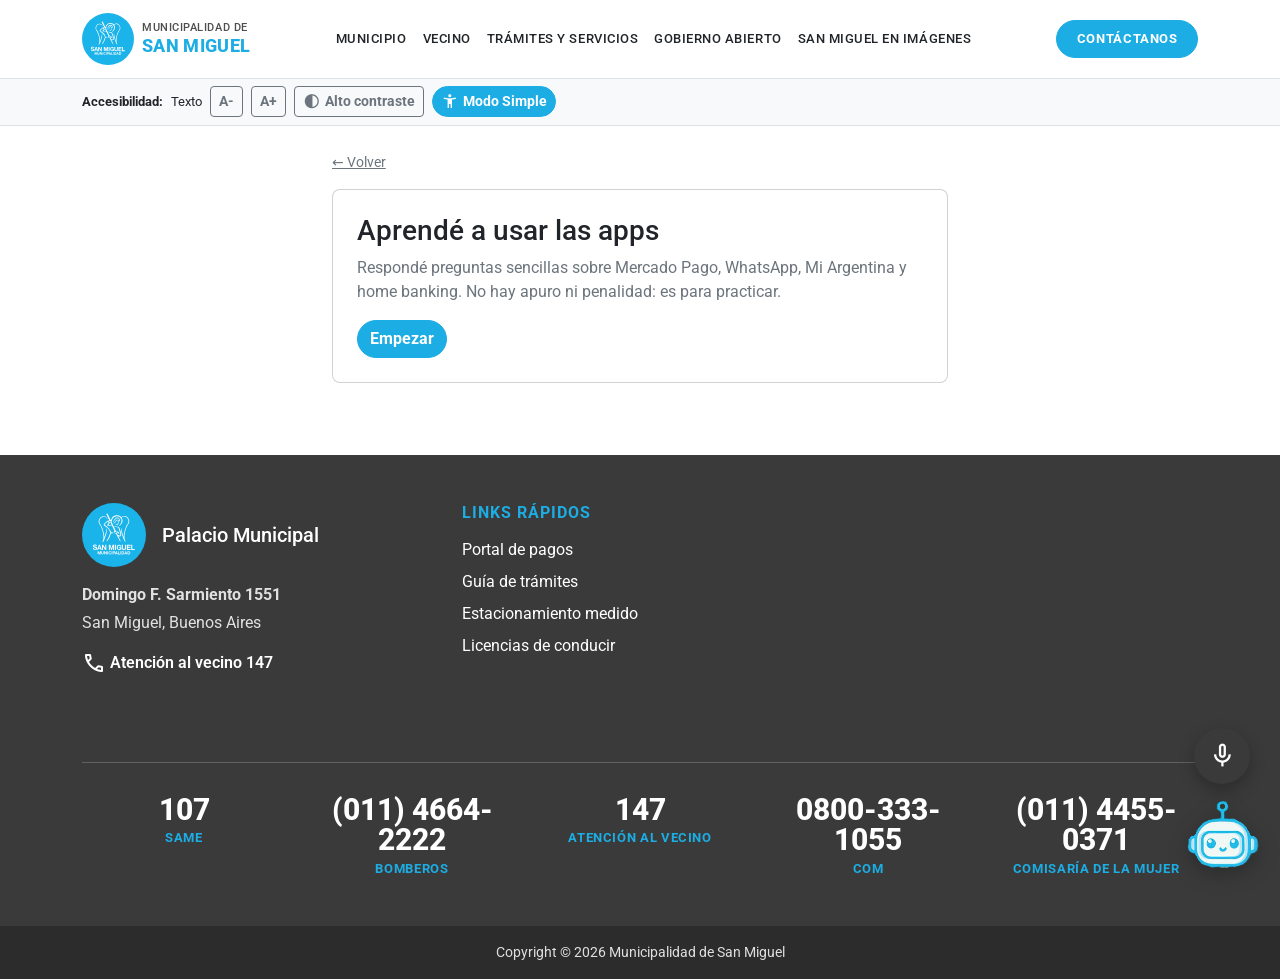
==== juego.html @ 75115deb "Add files via upload" ====
<!DOCTYPE html>
<html lang="es" data-bs-theme="light">
<head>
<meta charset="UTF-8">
<meta name="viewport" content="width=device-width, initial-scale=1, viewport-fit=cover">
<link href="https://cdn.jsdelivr.net/npm/bootstrap@5.3.3/dist/css/bootstrap.min.css" rel="stylesheet">
<link href="https://fonts.googleapis.com/css2?family=Roboto:wght@300;400;500;700;900&family=Material+Symbols+Outlined:opsz,wght,FILL,GRAD@24,200..400,0,0&display=swap" rel="stylesheet">
<link href="css/styles.css" rel="stylesheet">
<title>Aprendé a usar las apps · Municipalidad de San Miguel</title>
</head>
<body data-page="juego">

<div id="app-header"></div>
<div id="app-a11y"></div>

<main class="container py-4" style="max-width:640px">

  <!-- Intro -->
  <section id="juego-intro">
    <a href="index.html" class="d-inline-block mb-3 small text-secondary">← Volver</a>
    <div class="card p-4">
      <h1 class="h3">Aprendé a usar las apps</h1>
      <p class="text-secondary">Respondé preguntas sencillas sobre Mercado Pago, WhatsApp, Mi Argentina y home banking. No hay apuro ni penalidad: es para practicar.</p>
      <div><button class="btn btn-primary" data-action="juego-iniciar">Empezar</button></div>
    </div>
  </section>

  <!-- Pregunta -->
  <section id="juego-pregunta" class="d-none">
    <div class="progress mb-3" id="progress" role="progressbar" aria-label="Progreso del juego" aria-valuemin="0" aria-valuemax="100" style="height:8px">
      <div class="progress-bar" id="progress-bar" style="width:0%"></div>
    </div>
    <div class="card p-4">
      <h2 class="h4 mb-3" id="pregunta-texto"></h2>
      <div id="opciones"></div>
      <p id="feedback" class="feedback" role="status"></p>
      <div><button class="btn btn-primary d-none" id="btn-siguiente" data-action="juego-siguiente">Siguiente</button></div>
    </div>
  </section>

  <!-- Resultado -->
  <section id="juego-resultado" class="d-none text-center">
    <div class="card p-4">
      <h2 class="h3">¡Terminaste!</h2>
      <p class="score-num mb-1" id="score-final"></p>
      <p id="score-msg"></p>
      <div class="d-flex flex-wrap gap-2 justify-content-center">
        <button class="btn btn-outline-primary btn-sm" data-action="juego-iniciar">Jugar de nuevo</button>
        <button class="btn btn-primary btn-sm d-none" id="btn-repasar" data-action="juego-repasar">Repasar solo lo que fallé</button>
        <a class="btn btn-primary btn-sm" href="index.html">Volver</a>
      </div>
    </div>
  </section>
</main>

<div id="app-footer"></div>
<div id="app-floating"></div>

<script src="https://cdn.jsdelivr.net/npm/bootstrap@5.3.3/dist/js/bootstrap.bundle.min.js"></script>
<script src="js/utils.js"></script>
<script src="js/data.js"></script>
<script src="js/components.js"></script>
<script src="js/accesibilidad.js"></script>
<script src="js/asistente.js"></script>
<script src="js/juego.js"></script>
</body>
</html>
---- css/styles.css ----
/* ==========================================================================
   Municipalidad de San Miguel — Estilos propios (sobre Bootstrap 5.3)
   Índice:
   1. Variables / tema            6. Programas y servicios
   2. Base y accesibilidad        7. Guía de trámites, Eventos (carrusel), Noticias
   3. Componentes Bootstrap       8. Footer
   4. Navbar y barra a11y         9. Modo Simple
   5. Home: buscador, hero, accesos   10. Flotantes, asistente, tabbar     11. Juego
   ========================================================================== */

/* 1. VARIABLES / TEMA ------------------------------------------------------ */
:root {
  --sm-gray: #4E4E4E;
  --sm-gray-dark: #3A3A3A;
  --sm-blue: #1CADE4;
  --sm-blue-dark: #0E8FC0;
  --sm-blue-bar: #1B9FD8;
  --sm-card-bg: #F4F3F3;      /* fondo de los contenedores de programas */
  --sm-fs: 1;                 /* factor de tamaño de letra (js/accesibilidad.js) */

  --bs-primary: var(--sm-blue);
  --bs-primary-rgb: 28, 173, 228;
  --bs-link-color: var(--sm-blue-dark);
  --bs-border-radius: .5rem;
}
[data-bs-theme="dark"] {
  --bs-body-bg: #14171A;
  --bs-tertiary-bg: #1D2126;
  --sm-card-bg: #1D2126;
}
[data-contrast="high"] {
  --sm-blue: #003C82; --sm-blue-dark: #002450; --sm-blue-bar: #003C82;
  --sm-gray: #000; --sm-gray-dark: #000; --sm-card-bg: #fff;
  --bs-body-color: #000; --bs-secondary-color: #000; --bs-border-color: #000; --bs-tertiary-bg: #fff;
}
[data-contrast="high"] .card,
[data-contrast="high"] .sm-portal,
[data-contrast="high"] .sm-prog,
[data-contrast="high"] .sm-event,
[data-contrast="high"] .sm-simple-card,
[data-contrast="high"] .a11y-bar .btn { border: 2px solid #000 !important; }
[data-contrast="high"] .sm-hero-slide { background: #003C82 !important; }
[data-contrast="high"] .sm-safety { background: #fff; border: 2px solid #000; }

/* 2. BASE Y ACCESIBILIDAD -------------------------------------------------- */
html { font-size: calc(16px * var(--sm-fs)); scroll-behavior: smooth; }
body { font-family: 'Roboto', system-ui, sans-serif; }
h1, h2, h3 { font-weight: 700; }
:focus-visible { outline: 3px solid #FFB300 !important; outline-offset: 2px; }

/* Íconos Google Material Symbols (Outlined, trazo fino) */
.material-symbols-outlined {
  font-family: 'Material Symbols Outlined';
  font-weight: normal; font-style: normal; font-size: 1.5rem; line-height: 1;
  letter-spacing: normal; text-transform: none; display: inline-block; white-space: nowrap;
  direction: ltr; -webkit-font-smoothing: antialiased; user-select: none; vertical-align: middle;
}

/* 3. COMPONENTES BOOTSTRAP ------------------------------------------------- */
.btn-primary {
  --bs-btn-bg: var(--sm-blue); --bs-btn-border-color: var(--sm-blue);
  --bs-btn-hover-bg: var(--sm-blue-dark); --bs-btn-hover-border-color: var(--sm-blue-dark);
  --bs-btn-active-bg: var(--sm-blue-dark); --bs-btn-active-border-color: var(--sm-blue-dark);
  --bs-btn-color: #fff; --bs-btn-hover-color: #fff; --bs-btn-active-color: #fff;
  font-weight: 700; border-radius: 20px;
}
.btn-outline-primary {
  --bs-btn-color: var(--sm-blue-dark); --bs-btn-border-color: var(--sm-blue);
  --bs-btn-hover-bg: var(--sm-blue); --bs-btn-hover-border-color: var(--sm-blue);
  font-weight: 700; border-radius: 20px;
}
.text-sm-blue { color: var(--sm-blue) !important; }
.text-sm-blue-dark { color: var(--sm-blue-dark) !important; }

/* 4. NAVBAR (limpio, estilo zarate.gob.ar) Y BARRA A11Y -------------------- */
.sm-header { background: var(--bs-body-bg); box-shadow: 0 1px 0 var(--bs-border-color); z-index: 1040; }
.sm-brand-txt { line-height: 1.1; }
.sm-brand-txt small { display: block; font-size: .68rem; font-weight: 500; letter-spacing: .05em; color: var(--sm-gray); }
.sm-brand-txt strong { font-size: 1.1rem; font-weight: 800; letter-spacing: .02em; color: var(--sm-blue); }
.sm-header .nav-link, .sm-header .dropdown-item {
  font-size: .82rem; font-weight: 500; letter-spacing: .04em; text-transform: uppercase; color: var(--bs-body-color);
}
.sm-header .nav-link { padding: .9rem .85rem; position: relative; }
.sm-header .nav-link:hover, .sm-header .nav-link.show { color: var(--sm-blue-dark); }
@media (min-width: 992px) {
  .sm-header .nav-link::after { content: ''; position: absolute; left: .85rem; right: .85rem; bottom: .55rem; height: 2px; background: var(--sm-blue); transform: scaleX(0); transition: transform .2s; border: 0; margin: 0; }
  .sm-header .nav-link:hover::after, .sm-header .nav-link.show::after { transform: scaleX(1); }
  .sm-header .dropdown-toggle::after { display: none; }
  .sm-header .dropdown:hover > .dropdown-menu { display: block; margin-top: 0; }
}
.sm-header .dropdown-menu { border: 0; border-radius: 0 0 8px 8px; box-shadow: 0 12px 28px rgba(0,0,0,.14); padding: .5rem 0; min-width: 260px; }
.sm-header .dropdown-item { text-transform: none; letter-spacing: 0; font-size: .9rem; padding: .45rem 1.2rem; white-space: normal; }
.sm-header .dropdown-item:hover { background: rgba(28,173,228,.1); color: var(--sm-blue-dark); }
.sm-header .dropdown-header { text-transform: uppercase; font-size: .72rem; font-weight: 700; letter-spacing: .06em; color: var(--sm-blue-dark); }
@media (min-width: 992px) { .sm-dd-2col { columns: 2; min-width: 520px; } .sm-dd-2col li { break-inside: avoid; } }
.sm-contact { font-size: .82rem; letter-spacing: .05em; padding: .5rem 1.2rem; }
.sm-icon-btn { border: 0; color: var(--bs-body-color); padding: .4rem; }

.a11y-bar { background: var(--bs-tertiary-bg); border-bottom: 1px solid var(--bs-border-color); font-size: .82rem; }
.a11y-bar .btn { font-weight: 700; }
.a11y-bar .btn .material-symbols-outlined { font-size: 1.1rem; }
.a11y-bar .btn.active { background: var(--sm-blue); color: #fff; border-color: var(--sm-blue); }

.sm-announce { background: var(--sm-blue-bar); color: #fff; font-weight: 700; font-size: .9rem; }

/* 5. HOME: BUSCADOR, HERO, ACCESOS ---------------------------------------- */
.sm-search { max-width: 700px; }
.sm-searchbar { border: 1px solid var(--bs-border-color); border-radius: 24px; background: var(--bs-body-bg); padding: .4rem .5rem .4rem 1.1rem; }
.sm-searchbar input { border: 0; outline: 0; background: transparent; color: var(--bs-body-color); }
.sm-searchbar .btn { width: 38px; height: 38px; border-radius: 50%; padding: 0; background: var(--bs-tertiary-bg); }

.sm-hero-slide { min-height: 300px; display: flex; align-items: flex-end; background: linear-gradient(120deg, #0E8FC0, #1CADE4 60%, #5FD0EE); }
.sm-hero-cap { color: #fff; padding: 1.6rem 3rem 4rem; max-width: 680px; }
.sm-hero-cap h2 { color: #fff; font-size: 2.2rem; font-weight: 800; }

/* Accesos principales: tarjetas blancas que "flotan" sobre el hero */
.sm-portals-wrap { margin-top: -3rem; position: relative; z-index: 3; }
.sm-portal {
  display: flex; flex-direction: column; align-items: center; justify-content: center; gap: 1.1rem;
  width: 100%; aspect-ratio: 1 / 1; padding: 1.2rem; text-align: center;
  background: var(--bs-body-bg); color: var(--sm-gray); border: 2px solid transparent; border-radius: 6px;
  box-shadow: 0 10px 26px rgba(0,0,0,.14); transition: transform .2s, border-color .2s;
}
.sm-portal:hover { transform: translateY(-4px); border-color: var(--sm-blue); }
.sm-portal .material-symbols-outlined { font-size: 4.6rem; color: var(--sm-blue); font-variation-settings: 'wght' 300; }
.sm-portal strong { font-size: 1.15rem; font-weight: 700; text-transform: uppercase; line-height: 1.2; }
[data-bs-theme="dark"] .sm-portal { color: var(--bs-body-color); }

.sm-section-title { font-size: 2.1rem; font-weight: 500; text-align: center; color: var(--sm-gray); margin-bottom: 2rem; }
.sm-section-title b { font-weight: 900; }
[data-bs-theme="dark"] .sm-section-title { color: var(--bs-body-color); }

/* 6. PROGRAMAS Y SERVICIOS (barras con bloque de color + ícono) ------------ */
.sm-prog {
  display: flex; align-items: stretch; width: 100%; padding: 0; text-align: left; overflow: hidden;
  background: var(--sm-card-bg); border: 0; border-radius: 4px; color: var(--sm-gray);
  transition: box-shadow .2s, transform .2s;
}
.sm-prog:hover { box-shadow: 0 6px 16px rgba(0,0,0,.14); transform: translateY(-2px); }
.sm-prog-ic { width: 100px; min-height: 100px; flex-shrink: 0; display: flex; align-items: center; justify-content: center; color: #fff; }
.sm-prog-ic .material-symbols-outlined { font-size: 3rem; font-variation-settings: 'wght' 300; }
.sm-prog-label { padding: .8rem 1.4rem; font-weight: 500; font-size: 1.25rem; letter-spacing: .02em; text-transform: uppercase; display: flex; align-items: center; }
[data-bs-theme="dark"] .sm-prog { color: var(--bs-body-color); }

/* 7. GUÍA DE TRÁMITES, EVENTOS (CARRUSEL), NOTICIAS ------------------------ */
.sm-guia { background: var(--sm-blue-bar); color: #fff; border-radius: 8px; }
.sm-guia h2 { color: #fff; font-weight: 800; text-transform: uppercase; }
.sm-guia .material-symbols-outlined { font-size: 5rem; font-variation-settings: 'wght' 300; }
.sm-guia .btn { background: #fff; color: var(--sm-blue-dark); border-color: #fff; letter-spacing: .05em; }
.sm-guia .btn:hover { background: var(--sm-gray-dark); color: #fff; border-color: var(--sm-gray-dark); }

/* Carrusel de eventos (scroll-snap + botones prev/next) */
.sm-events { position: relative; }
.sm-events-track { display: flex; gap: 1rem; overflow-x: auto; scroll-snap-type: x mandatory; scrollbar-width: none; padding: .25rem; }
.sm-events-track::-webkit-scrollbar { display: none; }
.sm-event { flex: 0 0 calc((100% - 3rem) / 4); scroll-snap-align: start; border: 0; border-radius: 8px; overflow: hidden; color: #fff; text-align: left; display: flex; flex-direction: column; aspect-ratio: 4 / 5; padding: 1.3rem; position: relative; box-shadow: 0 6px 16px rgba(0,0,0,.14); }
.sm-event::before { content: ''; position: absolute; inset: 0; background: linear-gradient(180deg, rgba(0,0,0,0) 30%, rgba(0,0,0,.55)); }
.sm-event > * { position: relative; }
.sm-event .sm-event-ic { font-size: 5.5rem; opacity: .9; margin: auto; font-variation-settings: 'wght' 200; }
.sm-event .sm-pill { align-self: flex-start; background: rgba(255,255,255,.22); color: #fff; }
.sm-event h3 { font-size: 1.15rem; font-weight: 700; color: #fff; margin: .6rem 0 .3rem; }
.sm-event p { font-size: .85rem; margin: 0; color: rgba(255,255,255,.9); }
@media (max-width: 991.98px) { .sm-event { flex-basis: calc((100% - 1rem) / 2); } }
@media (max-width: 575.98px) { .sm-event { flex-basis: 82%; } }
.sm-events-btn { position: absolute; top: 50%; transform: translateY(-50%); width: 44px; height: 44px; border-radius: 50%; border: 0; background: var(--bs-body-bg); color: var(--sm-gray); box-shadow: 0 4px 12px rgba(0,0,0,.25); z-index: 2; display: flex; align-items: center; justify-content: center; }
.sm-events-btn.prev { left: -14px; } .sm-events-btn.next { right: -14px; }
[data-bs-theme="dark"] .sm-events-btn { color: var(--bs-body-color); }
@media (max-width: 575.98px) { .sm-events-btn { display: none; } }

.sm-news-img { height: 160px; display: flex; align-items: center; justify-content: center; color: #fff; }
.sm-news-img .material-symbols-outlined { font-size: 3.6rem; font-variation-settings: 'wght' 300; }
.sm-pill { font-size: .7rem; font-weight: 700; color: var(--sm-blue-dark); background: rgba(28,173,228,.13); border-radius: 20px; padding: .15rem .7rem; display: inline-block; text-transform: uppercase; letter-spacing: .03em; }

/* 8. FOOTER (estructura de zarate.gob.ar) --------------------------------- */
.sm-footer { background: var(--sm-gray-dark); color: rgba(255,255,255,.85); }
.sm-foot-title { color: var(--sm-blue); font-weight: 700; letter-spacing: .06em; margin-bottom: 1rem; }
.sm-foot-links li { margin-bottom: .5rem; }
.sm-footer a { color: #fff; text-decoration: none; }
.sm-footer a:hover { color: var(--sm-blue); }
.sm-foot-link { font-weight: 600; }
.sm-map { width: 100%; height: 220px; border: 0; border-radius: 8px; }
.sm-foot-hr { border-color: rgba(255,255,255,.2); margin: 2rem 0; opacity: 1; }
.sm-emg-item { display: flex; flex-direction: column; gap: .2rem; }
.sm-emg-num { font-size: 1.9rem; font-weight: 800; line-height: 1; }
.sm-emg-lbl { color: var(--sm-blue); font-weight: 700; text-transform: uppercase; font-size: .8rem; letter-spacing: .05em; }
.sm-foot-bottom { background: rgba(0,0,0,.25); }

/* 9. MODO SIMPLE ----------------------------------------------------------- */
.solo-simple { display: none; }
body.simple .solo-simple { display: block; }
body.simple .solo-normal { display: none !important; }

.sm-mic { width: 96px; height: 96px; border-radius: 50%; border: 0; background: var(--sm-gray-dark); color: #fff; }
.sm-mic .material-symbols-outlined { font-size: 2.8rem; }
.sm-simple-card { background: var(--bs-body-bg); border: 2px solid var(--bs-border-color); border-radius: 14px; padding: 1.4rem 1rem; width: 100%; color: var(--sm-blue-dark); }
.sm-simple-card .material-symbols-outlined { font-size: 2.6rem; display: block; margin: 0 auto .4rem; }
.sm-simple-sec { background: var(--bs-tertiary-bg); border: 0; border-radius: 12px; padding: 1rem; width: 100%; text-align: left; color: var(--sm-blue-dark); }
.sm-safety { background: #FFF7E6; border: 1px solid #F0D48A; border-radius: 14px; color: #3A3A3A; }
[data-bs-theme="dark"] .sm-safety { background: #2B2413; border-color: #6B5A22; color: #EDEFF2; }

/* 10. FLOTANTES, ASISTENTE, TABBAR ---------------------------------------- */
.sm-mascot { position: fixed; right: 12px; bottom: 12px; z-index: 1030; background: none; border: 0; padding: 0; filter: drop-shadow(0 6px 10px rgba(0,0,0,.25)); }
.sm-mascot img { display: block; height: auto; }
.sm-fab { position: fixed; right: 30px; width: 56px; height: 56px; border-radius: 50%; border: 0; color: #fff; box-shadow: 0 6px 16px rgba(0,0,0,.25); z-index: 1030; }
.sm-fab .material-symbols-outlined { font-size: 1.8rem; }
.sm-fab-assistant { bottom: 116px; background: var(--sm-gray-dark); }
.sm-mascot-tip { position: fixed; right: 20px; bottom: 182px; max-width: 230px; z-index: 1030; background: var(--bs-body-bg); border: 1px solid var(--bs-border-color); border-radius: 12px; box-shadow: 0 8px 20px rgba(0,0,0,.15); }

.ao-mic-wrap { position: relative; width: 110px; height: 110px; margin: 0 auto 1rem; display: flex; align-items: center; justify-content: center; }
.ao-ring { position: absolute; border-radius: 50%; border: 2px solid var(--sm-blue); opacity: 0; }
.ao-mic-wrap.listening .r1 { animation: aoPulse 1.6s ease-out infinite; }
.ao-mic-wrap.listening .r2 { animation: aoPulse 1.6s ease-out infinite .5s; }
@keyframes aoPulse { 0% { width: 70px; height: 70px; opacity: .6; } 100% { width: 110px; height: 110px; opacity: 0; } }
.ao-mic { width: 70px; height: 70px; border-radius: 50%; border: 0; background: var(--sm-blue); color: #fff; z-index: 1; }
.ao-mic .material-symbols-outlined { font-size: 2rem; }
.ao-mic-wrap.listening .ao-mic { background: var(--sm-blue-dark); }

.sm-tabbar { background: var(--bs-body-bg); border-top: 1px solid var(--bs-border-color); padding: .5rem 0 calc(.5rem + env(safe-area-inset-bottom, 0px)); z-index: 1030; }
.sm-tabbar .tab { flex: 1; background: none; border: 0; font-size: .62rem; color: var(--bs-secondary-color); text-decoration: none; display: flex; flex-direction: column; align-items: center; gap: .15rem; }
.sm-tabbar .tab .material-symbols-outlined { font-size: 1.4rem; }
.sm-tabbar .tab.active { color: var(--sm-blue-dark); }
@media (max-width: 767.98px) {
  body:not(.simple) { padding-bottom: 4.5rem; }
  body.simple .sm-tabbar { display: none !important; }
  .sm-mascot { bottom: 76px; } .sm-mascot img { width: 68px; }
  .sm-fab-assistant { bottom: 152px; right: 18px; }
  .sm-mascot-tip { bottom: 218px; }
  body.simple .sm-mascot { bottom: 12px; }
  body.simple .sm-fab-assistant { bottom: 88px; }
  body.simple .sm-mascot-tip { bottom: 154px; }
  .sm-section-title { font-size: 1.5rem; }
  .sm-prog-label { font-size: 1rem; }
  .sm-prog-ic { width: 76px; min-height: 76px; }
  .sm-portal .material-symbols-outlined { font-size: 3.4rem; }
  .sm-portal strong { font-size: .9rem; }
}

/* 11. JUEGO DE APPS -------------------------------------------------------- */
.opt { text-align: left; border: 2px solid var(--bs-border-color); border-radius: 12px; padding: .85rem 1.05rem; background: var(--bs-body-bg); color: var(--bs-body-color); width: 100%; margin-bottom: .65rem; }
.opt.correct { border-color: #2E8B57; background: rgba(46,139,87,.1); }
.opt.wrong   { border-color: #C0392B; background: rgba(192,57,43,.1); }
.opt:disabled { cursor: default; opacity: 1; }
.feedback.ok { color: #2E8B57; font-weight: 700; }
.feedback.no { color: #C0392B; font-weight: 700; }
.score-num { font-size: 2.6rem; font-weight: 800; color: var(--sm-blue-dark); }
.progress-bar { background: var(--sm-blue); }
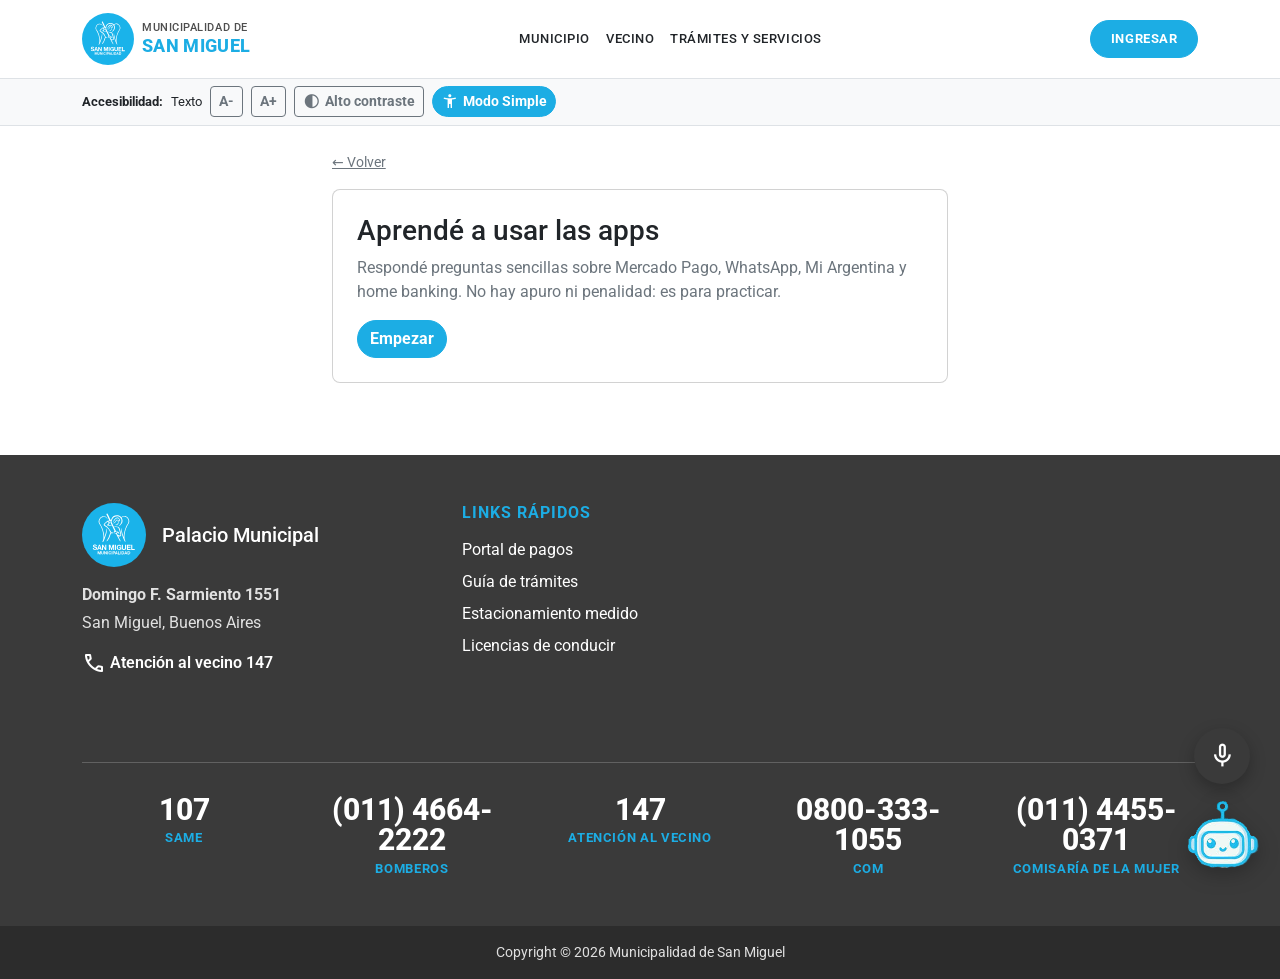
==== commit f92bc998: "Add files via upload" ====
--- a/juego.html
+++ b/juego.html
@@ -1,67 +1,70 @@
-<!DOCTYPE html>
-<html lang="es" data-bs-theme="light">
-<head>
-<meta charset="UTF-8">
-<meta name="viewport" content="width=device-width, initial-scale=1, viewport-fit=cover">
-<link href="https://cdn.jsdelivr.net/npm/bootstrap@5.3.3/dist/css/bootstrap.min.css" rel="stylesheet">
-<link href="https://fonts.googleapis.com/css2?family=Roboto:wght@300;400;500;700;900&family=Material+Symbols+Outlined:opsz,wght,FILL,GRAD@24,200..400,0,0&display=swap" rel="stylesheet">
-<link href="css/styles.css" rel="stylesheet">
-<title>Aprendé a usar las apps · Municipalidad de San Miguel</title>
-</head>
-<body data-page="juego">
-
-<div id="app-header"></div>
-<div id="app-a11y"></div>
-
-<main class="container py-4" style="max-width:640px">
-
-  <!-- Intro -->
-  <section id="juego-intro">
-    <a href="index.html" class="d-inline-block mb-3 small text-secondary">← Volver</a>
-    <div class="card p-4">
-      <h1 class="h3">Aprendé a usar las apps</h1>
-      <p class="text-secondary">Respondé preguntas sencillas sobre Mercado Pago, WhatsApp, Mi Argentina y home banking. No hay apuro ni penalidad: es para practicar.</p>
-      <div><button class="btn btn-primary" data-action="juego-iniciar">Empezar</button></div>
-    </div>
-  </section>
-
-  <!-- Pregunta -->
-  <section id="juego-pregunta" class="d-none">
-    <div class="progress mb-3" id="progress" role="progressbar" aria-label="Progreso del juego" aria-valuemin="0" aria-valuemax="100" style="height:8px">
-      <div class="progress-bar" id="progress-bar" style="width:0%"></div>
-    </div>
-    <div class="card p-4">
-      <h2 class="h4 mb-3" id="pregunta-texto"></h2>
-      <div id="opciones"></div>
-      <p id="feedback" class="feedback" role="status"></p>
-      <div><button class="btn btn-primary d-none" id="btn-siguiente" data-action="juego-siguiente">Siguiente</button></div>
-    </div>
-  </section>
-
-  <!-- Resultado -->
-  <section id="juego-resultado" class="d-none text-center">
-    <div class="card p-4">
-      <h2 class="h3">¡Terminaste!</h2>
-      <p class="score-num mb-1" id="score-final"></p>
-      <p id="score-msg"></p>
-      <div class="d-flex flex-wrap gap-2 justify-content-center">
-        <button class="btn btn-outline-primary btn-sm" data-action="juego-iniciar">Jugar de nuevo</button>
-        <button class="btn btn-primary btn-sm d-none" id="btn-repasar" data-action="juego-repasar">Repasar solo lo que fallé</button>
-        <a class="btn btn-primary btn-sm" href="index.html">Volver</a>
-      </div>
-    </div>
-  </section>
-</main>
-
-<div id="app-footer"></div>
-<div id="app-floating"></div>
-
-<script src="https://cdn.jsdelivr.net/npm/bootstrap@5.3.3/dist/js/bootstrap.bundle.min.js"></script>
-<script src="js/utils.js"></script>
-<script src="js/data.js"></script>
-<script src="js/components.js"></script>
-<script src="js/accesibilidad.js"></script>
-<script src="js/asistente.js"></script>
-<script src="js/juego.js"></script>
-</body>
-</html>
+<!DOCTYPE html>
+<html lang="es" data-bs-theme="light">
+<head>
+<meta charset="UTF-8">
+<meta name="viewport" content="width=device-width, initial-scale=1, viewport-fit=cover">
+<link href="https://cdn.jsdelivr.net/npm/bootstrap@5.3.3/dist/css/bootstrap.min.css" rel="stylesheet">
+<link href="https://fonts.googleapis.com/css2?family=Roboto:wght@300;400;500;700;900&family=Material+Symbols+Outlined:opsz,wght,FILL,GRAD@24,200..400,0,0&display=swap" rel="stylesheet">
+<link href="css/styles.css" rel="stylesheet">
+<title>Aprendé a usar las apps · Municipalidad de San Miguel</title>
+<link rel="manifest" href="manifest.json">
+<meta name="theme-color" content="#1CADE4">
+<link rel="apple-touch-icon" href="icons/icon-192.png">
+</head>
+<body data-page="juego">
+
+<div id="app-header"></div>
+<div id="app-a11y"></div>
+
+<main class="container py-4" style="max-width:640px">
+
+  <!-- Intro -->
+  <section id="juego-intro">
+    <a href="index.html" class="d-inline-block mb-3 small text-secondary">← Volver</a>
+    <div class="card p-4">
+      <h1 class="h3">Aprendé a usar las apps</h1>
+      <p class="text-secondary">Respondé preguntas sencillas sobre Mercado Pago, WhatsApp, Mi Argentina y home banking. No hay apuro ni penalidad: es para practicar.</p>
+      <div><button class="btn btn-primary" data-action="juego-iniciar">Empezar</button></div>
+    </div>
+  </section>
+
+  <!-- Pregunta -->
+  <section id="juego-pregunta" class="d-none">
+    <div class="progress mb-3" id="progress" role="progressbar" aria-label="Progreso del juego" aria-valuemin="0" aria-valuemax="100" style="height:8px">
+      <div class="progress-bar" id="progress-bar" style="width:0%"></div>
+    </div>
+    <div class="card p-4">
+      <h2 class="h4 mb-3" id="pregunta-texto"></h2>
+      <div id="opciones"></div>
+      <p id="feedback" class="feedback" role="status"></p>
+      <div><button class="btn btn-primary d-none" id="btn-siguiente" data-action="juego-siguiente">Siguiente</button></div>
+    </div>
+  </section>
+
+  <!-- Resultado -->
+  <section id="juego-resultado" class="d-none text-center">
+    <div class="card p-4">
+      <h2 class="h3">¡Terminaste!</h2>
+      <p class="score-num mb-1" id="score-final"></p>
+      <p id="score-msg"></p>
+      <div class="d-flex flex-wrap gap-2 justify-content-center">
+        <button class="btn btn-outline-primary btn-sm" data-action="juego-iniciar">Jugar de nuevo</button>
+        <button class="btn btn-primary btn-sm d-none" id="btn-repasar" data-action="juego-repasar">Repasar solo lo que fallé</button>
+        <a class="btn btn-primary btn-sm" href="index.html">Volver</a>
+      </div>
+    </div>
+  </section>
+</main>
+
+<div id="app-footer"></div>
+<div id="app-floating"></div>
+
+<script src="https://cdn.jsdelivr.net/npm/bootstrap@5.3.3/dist/js/bootstrap.bundle.min.js"></script>
+<script src="js/utils.js"></script>
+<script src="js/data.js"></script>
+<script src="js/components.js"></script>
+<script src="js/accesibilidad.js"></script>
+<script src="js/asistente.js"></script>
+<script src="js/juego.js"></script>
+</body>
+</html>
--- a/css/styles.css
+++ b/css/styles.css
@@ -1,246 +1,261 @@
-/* ==========================================================================
-   Municipalidad de San Miguel — Estilos propios (sobre Bootstrap 5.3)
-   Índice:
-   1. Variables / tema            6. Programas y servicios
-   2. Base y accesibilidad        7. Guía de trámites, Eventos (carrusel), Noticias
-   3. Componentes Bootstrap       8. Footer
-   4. Navbar y barra a11y         9. Modo Simple
-   5. Home: buscador, hero, accesos   10. Flotantes, asistente, tabbar     11. Juego
-   ========================================================================== */
-
-/* 1. VARIABLES / TEMA ------------------------------------------------------ */
-:root {
-  --sm-gray: #4E4E4E;
-  --sm-gray-dark: #3A3A3A;
-  --sm-blue: #1CADE4;
-  --sm-blue-dark: #0E8FC0;
-  --sm-blue-bar: #1B9FD8;
-  --sm-card-bg: #F4F3F3;      /* fondo de los contenedores de programas */
-  --sm-fs: 1;                 /* factor de tamaño de letra (js/accesibilidad.js) */
-
-  --bs-primary: var(--sm-blue);
-  --bs-primary-rgb: 28, 173, 228;
-  --bs-link-color: var(--sm-blue-dark);
-  --bs-border-radius: .5rem;
-}
-[data-bs-theme="dark"] {
-  --bs-body-bg: #14171A;
-  --bs-tertiary-bg: #1D2126;
-  --sm-card-bg: #1D2126;
-}
-[data-contrast="high"] {
-  --sm-blue: #003C82; --sm-blue-dark: #002450; --sm-blue-bar: #003C82;
-  --sm-gray: #000; --sm-gray-dark: #000; --sm-card-bg: #fff;
-  --bs-body-color: #000; --bs-secondary-color: #000; --bs-border-color: #000; --bs-tertiary-bg: #fff;
-}
-[data-contrast="high"] .card,
-[data-contrast="high"] .sm-portal,
-[data-contrast="high"] .sm-prog,
-[data-contrast="high"] .sm-event,
-[data-contrast="high"] .sm-simple-card,
-[data-contrast="high"] .a11y-bar .btn { border: 2px solid #000 !important; }
-[data-contrast="high"] .sm-hero-slide { background: #003C82 !important; }
-[data-contrast="high"] .sm-safety { background: #fff; border: 2px solid #000; }
-
-/* 2. BASE Y ACCESIBILIDAD -------------------------------------------------- */
-html { font-size: calc(16px * var(--sm-fs)); scroll-behavior: smooth; }
-body { font-family: 'Roboto', system-ui, sans-serif; }
-h1, h2, h3 { font-weight: 700; }
-:focus-visible { outline: 3px solid #FFB300 !important; outline-offset: 2px; }
-
-/* Íconos Google Material Symbols (Outlined, trazo fino) */
-.material-symbols-outlined {
-  font-family: 'Material Symbols Outlined';
-  font-weight: normal; font-style: normal; font-size: 1.5rem; line-height: 1;
-  letter-spacing: normal; text-transform: none; display: inline-block; white-space: nowrap;
-  direction: ltr; -webkit-font-smoothing: antialiased; user-select: none; vertical-align: middle;
-}
-
-/* 3. COMPONENTES BOOTSTRAP ------------------------------------------------- */
-.btn-primary {
-  --bs-btn-bg: var(--sm-blue); --bs-btn-border-color: var(--sm-blue);
-  --bs-btn-hover-bg: var(--sm-blue-dark); --bs-btn-hover-border-color: var(--sm-blue-dark);
-  --bs-btn-active-bg: var(--sm-blue-dark); --bs-btn-active-border-color: var(--sm-blue-dark);
-  --bs-btn-color: #fff; --bs-btn-hover-color: #fff; --bs-btn-active-color: #fff;
-  font-weight: 700; border-radius: 20px;
-}
-.btn-outline-primary {
-  --bs-btn-color: var(--sm-blue-dark); --bs-btn-border-color: var(--sm-blue);
-  --bs-btn-hover-bg: var(--sm-blue); --bs-btn-hover-border-color: var(--sm-blue);
-  font-weight: 700; border-radius: 20px;
-}
-.text-sm-blue { color: var(--sm-blue) !important; }
-.text-sm-blue-dark { color: var(--sm-blue-dark) !important; }
-
-/* 4. NAVBAR (limpio, estilo zarate.gob.ar) Y BARRA A11Y -------------------- */
-.sm-header { background: var(--bs-body-bg); box-shadow: 0 1px 0 var(--bs-border-color); z-index: 1040; }
-.sm-brand-txt { line-height: 1.1; }
-.sm-brand-txt small { display: block; font-size: .68rem; font-weight: 500; letter-spacing: .05em; color: var(--sm-gray); }
-.sm-brand-txt strong { font-size: 1.1rem; font-weight: 800; letter-spacing: .02em; color: var(--sm-blue); }
-.sm-header .nav-link, .sm-header .dropdown-item {
-  font-size: .82rem; font-weight: 500; letter-spacing: .04em; text-transform: uppercase; color: var(--bs-body-color);
-}
-.sm-header .nav-link { padding: .9rem .85rem; position: relative; }
-.sm-header .nav-link:hover, .sm-header .nav-link.show { color: var(--sm-blue-dark); }
-@media (min-width: 992px) {
-  .sm-header .nav-link::after { content: ''; position: absolute; left: .85rem; right: .85rem; bottom: .55rem; height: 2px; background: var(--sm-blue); transform: scaleX(0); transition: transform .2s; border: 0; margin: 0; }
-  .sm-header .nav-link:hover::after, .sm-header .nav-link.show::after { transform: scaleX(1); }
-  .sm-header .dropdown-toggle::after { display: none; }
-  .sm-header .dropdown:hover > .dropdown-menu { display: block; margin-top: 0; }
-}
-.sm-header .dropdown-menu { border: 0; border-radius: 0 0 8px 8px; box-shadow: 0 12px 28px rgba(0,0,0,.14); padding: .5rem 0; min-width: 260px; }
-.sm-header .dropdown-item { text-transform: none; letter-spacing: 0; font-size: .9rem; padding: .45rem 1.2rem; white-space: normal; }
-.sm-header .dropdown-item:hover { background: rgba(28,173,228,.1); color: var(--sm-blue-dark); }
-.sm-header .dropdown-header { text-transform: uppercase; font-size: .72rem; font-weight: 700; letter-spacing: .06em; color: var(--sm-blue-dark); }
-@media (min-width: 992px) { .sm-dd-2col { columns: 2; min-width: 520px; } .sm-dd-2col li { break-inside: avoid; } }
-.sm-contact { font-size: .82rem; letter-spacing: .05em; padding: .5rem 1.2rem; }
-.sm-icon-btn { border: 0; color: var(--bs-body-color); padding: .4rem; }
-
-.a11y-bar { background: var(--bs-tertiary-bg); border-bottom: 1px solid var(--bs-border-color); font-size: .82rem; }
-.a11y-bar .btn { font-weight: 700; }
-.a11y-bar .btn .material-symbols-outlined { font-size: 1.1rem; }
-.a11y-bar .btn.active { background: var(--sm-blue); color: #fff; border-color: var(--sm-blue); }
-
-.sm-announce { background: var(--sm-blue-bar); color: #fff; font-weight: 700; font-size: .9rem; }
-
-/* 5. HOME: BUSCADOR, HERO, ACCESOS ---------------------------------------- */
-.sm-search { max-width: 700px; }
-.sm-searchbar { border: 1px solid var(--bs-border-color); border-radius: 24px; background: var(--bs-body-bg); padding: .4rem .5rem .4rem 1.1rem; }
-.sm-searchbar input { border: 0; outline: 0; background: transparent; color: var(--bs-body-color); }
-.sm-searchbar .btn { width: 38px; height: 38px; border-radius: 50%; padding: 0; background: var(--bs-tertiary-bg); }
-
-.sm-hero-slide { min-height: 300px; display: flex; align-items: flex-end; background: linear-gradient(120deg, #0E8FC0, #1CADE4 60%, #5FD0EE); }
-.sm-hero-cap { color: #fff; padding: 1.6rem 3rem 4rem; max-width: 680px; }
-.sm-hero-cap h2 { color: #fff; font-size: 2.2rem; font-weight: 800; }
-
-/* Accesos principales: tarjetas blancas que "flotan" sobre el hero */
-.sm-portals-wrap { margin-top: -3rem; position: relative; z-index: 3; }
-.sm-portal {
-  display: flex; flex-direction: column; align-items: center; justify-content: center; gap: 1.1rem;
-  width: 100%; aspect-ratio: 1 / 1; padding: 1.2rem; text-align: center;
-  background: var(--bs-body-bg); color: var(--sm-gray); border: 2px solid transparent; border-radius: 6px;
-  box-shadow: 0 10px 26px rgba(0,0,0,.14); transition: transform .2s, border-color .2s;
-}
-.sm-portal:hover { transform: translateY(-4px); border-color: var(--sm-blue); }
-.sm-portal .material-symbols-outlined { font-size: 4.6rem; color: var(--sm-blue); font-variation-settings: 'wght' 300; }
-.sm-portal strong { font-size: 1.15rem; font-weight: 700; text-transform: uppercase; line-height: 1.2; }
-[data-bs-theme="dark"] .sm-portal { color: var(--bs-body-color); }
-
-.sm-section-title { font-size: 2.1rem; font-weight: 500; text-align: center; color: var(--sm-gray); margin-bottom: 2rem; }
-.sm-section-title b { font-weight: 900; }
-[data-bs-theme="dark"] .sm-section-title { color: var(--bs-body-color); }
-
-/* 6. PROGRAMAS Y SERVICIOS (barras con bloque de color + ícono) ------------ */
-.sm-prog {
-  display: flex; align-items: stretch; width: 100%; padding: 0; text-align: left; overflow: hidden;
-  background: var(--sm-card-bg); border: 0; border-radius: 4px; color: var(--sm-gray);
-  transition: box-shadow .2s, transform .2s;
-}
-.sm-prog:hover { box-shadow: 0 6px 16px rgba(0,0,0,.14); transform: translateY(-2px); }
-.sm-prog-ic { width: 100px; min-height: 100px; flex-shrink: 0; display: flex; align-items: center; justify-content: center; color: #fff; }
-.sm-prog-ic .material-symbols-outlined { font-size: 3rem; font-variation-settings: 'wght' 300; }
-.sm-prog-label { padding: .8rem 1.4rem; font-weight: 500; font-size: 1.25rem; letter-spacing: .02em; text-transform: uppercase; display: flex; align-items: center; }
-[data-bs-theme="dark"] .sm-prog { color: var(--bs-body-color); }
-
-/* 7. GUÍA DE TRÁMITES, EVENTOS (CARRUSEL), NOTICIAS ------------------------ */
-.sm-guia { background: var(--sm-blue-bar); color: #fff; border-radius: 8px; }
-.sm-guia h2 { color: #fff; font-weight: 800; text-transform: uppercase; }
-.sm-guia .material-symbols-outlined { font-size: 5rem; font-variation-settings: 'wght' 300; }
-.sm-guia .btn { background: #fff; color: var(--sm-blue-dark); border-color: #fff; letter-spacing: .05em; }
-.sm-guia .btn:hover { background: var(--sm-gray-dark); color: #fff; border-color: var(--sm-gray-dark); }
-
-/* Carrusel de eventos (scroll-snap + botones prev/next) */
-.sm-events { position: relative; }
-.sm-events-track { display: flex; gap: 1rem; overflow-x: auto; scroll-snap-type: x mandatory; scrollbar-width: none; padding: .25rem; }
-.sm-events-track::-webkit-scrollbar { display: none; }
-.sm-event { flex: 0 0 calc((100% - 3rem) / 4); scroll-snap-align: start; border: 0; border-radius: 8px; overflow: hidden; color: #fff; text-align: left; display: flex; flex-direction: column; aspect-ratio: 4 / 5; padding: 1.3rem; position: relative; box-shadow: 0 6px 16px rgba(0,0,0,.14); }
-.sm-event::before { content: ''; position: absolute; inset: 0; background: linear-gradient(180deg, rgba(0,0,0,0) 30%, rgba(0,0,0,.55)); }
-.sm-event > * { position: relative; }
-.sm-event .sm-event-ic { font-size: 5.5rem; opacity: .9; margin: auto; font-variation-settings: 'wght' 200; }
-.sm-event .sm-pill { align-self: flex-start; background: rgba(255,255,255,.22); color: #fff; }
-.sm-event h3 { font-size: 1.15rem; font-weight: 700; color: #fff; margin: .6rem 0 .3rem; }
-.sm-event p { font-size: .85rem; margin: 0; color: rgba(255,255,255,.9); }
-@media (max-width: 991.98px) { .sm-event { flex-basis: calc((100% - 1rem) / 2); } }
-@media (max-width: 575.98px) { .sm-event { flex-basis: 82%; } }
-.sm-events-btn { position: absolute; top: 50%; transform: translateY(-50%); width: 44px; height: 44px; border-radius: 50%; border: 0; background: var(--bs-body-bg); color: var(--sm-gray); box-shadow: 0 4px 12px rgba(0,0,0,.25); z-index: 2; display: flex; align-items: center; justify-content: center; }
-.sm-events-btn.prev { left: -14px; } .sm-events-btn.next { right: -14px; }
-[data-bs-theme="dark"] .sm-events-btn { color: var(--bs-body-color); }
-@media (max-width: 575.98px) { .sm-events-btn { display: none; } }
-
-.sm-news-img { height: 160px; display: flex; align-items: center; justify-content: center; color: #fff; }
-.sm-news-img .material-symbols-outlined { font-size: 3.6rem; font-variation-settings: 'wght' 300; }
-.sm-pill { font-size: .7rem; font-weight: 700; color: var(--sm-blue-dark); background: rgba(28,173,228,.13); border-radius: 20px; padding: .15rem .7rem; display: inline-block; text-transform: uppercase; letter-spacing: .03em; }
-
-/* 8. FOOTER (estructura de zarate.gob.ar) --------------------------------- */
-.sm-footer { background: var(--sm-gray-dark); color: rgba(255,255,255,.85); }
-.sm-foot-title { color: var(--sm-blue); font-weight: 700; letter-spacing: .06em; margin-bottom: 1rem; }
-.sm-foot-links li { margin-bottom: .5rem; }
-.sm-footer a { color: #fff; text-decoration: none; }
-.sm-footer a:hover { color: var(--sm-blue); }
-.sm-foot-link { font-weight: 600; }
-.sm-map { width: 100%; height: 220px; border: 0; border-radius: 8px; }
-.sm-foot-hr { border-color: rgba(255,255,255,.2); margin: 2rem 0; opacity: 1; }
-.sm-emg-item { display: flex; flex-direction: column; gap: .2rem; }
-.sm-emg-num { font-size: 1.9rem; font-weight: 800; line-height: 1; }
-.sm-emg-lbl { color: var(--sm-blue); font-weight: 700; text-transform: uppercase; font-size: .8rem; letter-spacing: .05em; }
-.sm-foot-bottom { background: rgba(0,0,0,.25); }
-
-/* 9. MODO SIMPLE ----------------------------------------------------------- */
-.solo-simple { display: none; }
-body.simple .solo-simple { display: block; }
-body.simple .solo-normal { display: none !important; }
-
-.sm-mic { width: 96px; height: 96px; border-radius: 50%; border: 0; background: var(--sm-gray-dark); color: #fff; }
-.sm-mic .material-symbols-outlined { font-size: 2.8rem; }
-.sm-simple-card { background: var(--bs-body-bg); border: 2px solid var(--bs-border-color); border-radius: 14px; padding: 1.4rem 1rem; width: 100%; color: var(--sm-blue-dark); }
-.sm-simple-card .material-symbols-outlined { font-size: 2.6rem; display: block; margin: 0 auto .4rem; }
-.sm-simple-sec { background: var(--bs-tertiary-bg); border: 0; border-radius: 12px; padding: 1rem; width: 100%; text-align: left; color: var(--sm-blue-dark); }
-.sm-safety { background: #FFF7E6; border: 1px solid #F0D48A; border-radius: 14px; color: #3A3A3A; }
-[data-bs-theme="dark"] .sm-safety { background: #2B2413; border-color: #6B5A22; color: #EDEFF2; }
-
-/* 10. FLOTANTES, ASISTENTE, TABBAR ---------------------------------------- */
-.sm-mascot { position: fixed; right: 12px; bottom: 12px; z-index: 1030; background: none; border: 0; padding: 0; filter: drop-shadow(0 6px 10px rgba(0,0,0,.25)); }
-.sm-mascot img { display: block; height: auto; }
-.sm-fab { position: fixed; right: 30px; width: 56px; height: 56px; border-radius: 50%; border: 0; color: #fff; box-shadow: 0 6px 16px rgba(0,0,0,.25); z-index: 1030; }
-.sm-fab .material-symbols-outlined { font-size: 1.8rem; }
-.sm-fab-assistant { bottom: 116px; background: var(--sm-gray-dark); }
-.sm-mascot-tip { position: fixed; right: 20px; bottom: 182px; max-width: 230px; z-index: 1030; background: var(--bs-body-bg); border: 1px solid var(--bs-border-color); border-radius: 12px; box-shadow: 0 8px 20px rgba(0,0,0,.15); }
-
-.ao-mic-wrap { position: relative; width: 110px; height: 110px; margin: 0 auto 1rem; display: flex; align-items: center; justify-content: center; }
-.ao-ring { position: absolute; border-radius: 50%; border: 2px solid var(--sm-blue); opacity: 0; }
-.ao-mic-wrap.listening .r1 { animation: aoPulse 1.6s ease-out infinite; }
-.ao-mic-wrap.listening .r2 { animation: aoPulse 1.6s ease-out infinite .5s; }
-@keyframes aoPulse { 0% { width: 70px; height: 70px; opacity: .6; } 100% { width: 110px; height: 110px; opacity: 0; } }
-.ao-mic { width: 70px; height: 70px; border-radius: 50%; border: 0; background: var(--sm-blue); color: #fff; z-index: 1; }
-.ao-mic .material-symbols-outlined { font-size: 2rem; }
-.ao-mic-wrap.listening .ao-mic { background: var(--sm-blue-dark); }
-
-.sm-tabbar { background: var(--bs-body-bg); border-top: 1px solid var(--bs-border-color); padding: .5rem 0 calc(.5rem + env(safe-area-inset-bottom, 0px)); z-index: 1030; }
-.sm-tabbar .tab { flex: 1; background: none; border: 0; font-size: .62rem; color: var(--bs-secondary-color); text-decoration: none; display: flex; flex-direction: column; align-items: center; gap: .15rem; }
-.sm-tabbar .tab .material-symbols-outlined { font-size: 1.4rem; }
-.sm-tabbar .tab.active { color: var(--sm-blue-dark); }
-@media (max-width: 767.98px) {
-  body:not(.simple) { padding-bottom: 4.5rem; }
-  body.simple .sm-tabbar { display: none !important; }
-  .sm-mascot { bottom: 76px; } .sm-mascot img { width: 68px; }
-  .sm-fab-assistant { bottom: 152px; right: 18px; }
-  .sm-mascot-tip { bottom: 218px; }
-  body.simple .sm-mascot { bottom: 12px; }
-  body.simple .sm-fab-assistant { bottom: 88px; }
-  body.simple .sm-mascot-tip { bottom: 154px; }
-  .sm-section-title { font-size: 1.5rem; }
-  .sm-prog-label { font-size: 1rem; }
-  .sm-prog-ic { width: 76px; min-height: 76px; }
-  .sm-portal .material-symbols-outlined { font-size: 3.4rem; }
-  .sm-portal strong { font-size: .9rem; }
-}
-
-/* 11. JUEGO DE APPS -------------------------------------------------------- */
-.opt { text-align: left; border: 2px solid var(--bs-border-color); border-radius: 12px; padding: .85rem 1.05rem; background: var(--bs-body-bg); color: var(--bs-body-color); width: 100%; margin-bottom: .65rem; }
-.opt.correct { border-color: #2E8B57; background: rgba(46,139,87,.1); }
-.opt.wrong   { border-color: #C0392B; background: rgba(192,57,43,.1); }
-.opt:disabled { cursor: default; opacity: 1; }
-.feedback.ok { color: #2E8B57; font-weight: 700; }
-.feedback.no { color: #C0392B; font-weight: 700; }
-.score-num { font-size: 2.6rem; font-weight: 800; color: var(--sm-blue-dark); }
-.progress-bar { background: var(--sm-blue); }
+/* ==========================================================================
+   Municipalidad de San Miguel — Estilos propios (sobre Bootstrap 5.3)
+   Índice:
+   1. Variables / tema            6. Programas y servicios
+   2. Base y accesibilidad        7. Guía de trámites, Eventos (carrusel), Noticias
+   3. Componentes Bootstrap       8. Footer
+   4. Navbar y barra a11y         9. Modo Simple
+   5. Home: buscador, hero, accesos   10. Flotantes, asistente, tabbar     11. Juego
+   ========================================================================== */
+
+/* 1. VARIABLES / TEMA ------------------------------------------------------ */
+:root {
+  --sm-gray: #4E4E4E;
+  --sm-gray-dark: #3A3A3A;
+  --sm-blue: #1CADE4;
+  --sm-blue-dark: #0E8FC0;
+  --sm-blue-bar: #1B9FD8;
+  --sm-card-bg: #F4F3F3;      /* fondo de los contenedores de programas */
+  --sm-fs: 1;                 /* factor de tamaño de letra (js/accesibilidad.js) */
+
+  --bs-primary: var(--sm-blue);
+  --bs-primary-rgb: 28, 173, 228;
+  --bs-link-color: var(--sm-blue-dark);
+  --bs-border-radius: .5rem;
+}
+[data-bs-theme="dark"] {
+  --bs-body-bg: #14171A;
+  --bs-tertiary-bg: #1D2126;
+  --sm-card-bg: #1D2126;
+}
+[data-contrast="high"] {
+  --sm-blue: #003C82; --sm-blue-dark: #002450; --sm-blue-bar: #003C82;
+  --sm-gray: #000; --sm-gray-dark: #000; --sm-card-bg: #fff;
+  --bs-body-color: #000; --bs-secondary-color: #000; --bs-border-color: #000; --bs-tertiary-bg: #fff;
+}
+[data-contrast="high"] .card,
+[data-contrast="high"] .sm-portal,
+[data-contrast="high"] .sm-prog,
+[data-contrast="high"] .sm-event,
+[data-contrast="high"] .sm-simple-card,
+[data-contrast="high"] .a11y-bar .btn { border: 2px solid #000 !important; }
+[data-contrast="high"] .sm-hero-slide { background: #003C82 !important; }
+[data-contrast="high"] .sm-safety { background: #fff; border: 2px solid #000; }
+
+/* 2. BASE Y ACCESIBILIDAD -------------------------------------------------- */
+html { font-size: calc(16px * var(--sm-fs)); scroll-behavior: smooth; }
+body { font-family: 'Roboto', system-ui, sans-serif; }
+h1, h2, h3 { font-weight: 700; }
+:focus-visible { outline: 3px solid #FFB300 !important; outline-offset: 2px; }
+
+/* Íconos Google Material Symbols (Outlined, trazo fino) */
+.material-symbols-outlined {
+  font-family: 'Material Symbols Outlined';
+  font-weight: normal; font-style: normal; font-size: 1.5rem; line-height: 1;
+  letter-spacing: normal; text-transform: none; display: inline-block; white-space: nowrap;
+  direction: ltr; -webkit-font-smoothing: antialiased; user-select: none; vertical-align: middle;
+}
+
+/* 3. COMPONENTES BOOTSTRAP ------------------------------------------------- */
+.btn-primary {
+  --bs-btn-bg: var(--sm-blue); --bs-btn-border-color: var(--sm-blue);
+  --bs-btn-hover-bg: var(--sm-blue-dark); --bs-btn-hover-border-color: var(--sm-blue-dark);
+  --bs-btn-active-bg: var(--sm-blue-dark); --bs-btn-active-border-color: var(--sm-blue-dark);
+  --bs-btn-color: #fff; --bs-btn-hover-color: #fff; --bs-btn-active-color: #fff;
+  font-weight: 700; border-radius: 20px;
+}
+.btn-outline-primary {
+  --bs-btn-color: var(--sm-blue-dark); --bs-btn-border-color: var(--sm-blue);
+  --bs-btn-hover-bg: var(--sm-blue); --bs-btn-hover-border-color: var(--sm-blue);
+  font-weight: 700; border-radius: 20px;
+}
+.text-sm-blue { color: var(--sm-blue) !important; }
+.text-sm-blue-dark { color: var(--sm-blue-dark) !important; }
+
+/* 4. NAVBAR (limpio, estilo zarate.gob.ar) Y BARRA A11Y -------------------- */
+.sm-header { background: var(--bs-body-bg); box-shadow: 0 1px 0 var(--bs-border-color); z-index: 1040; }
+.sm-brand-txt { line-height: 1.1; }
+.sm-brand-txt small { display: block; font-size: .68rem; font-weight: 500; letter-spacing: .05em; color: var(--sm-gray); }
+.sm-brand-txt strong { font-size: 1.1rem; font-weight: 800; letter-spacing: .02em; color: var(--sm-blue); }
+.sm-header .nav-link, .sm-header .dropdown-item {
+  font-size: .82rem; font-weight: 500; letter-spacing: .04em; text-transform: uppercase; color: var(--bs-body-color);
+}
+.sm-header .nav-link { padding: .9rem .85rem; position: relative; }
+.sm-header .nav-link:hover, .sm-header .nav-link.show { color: var(--sm-blue-dark); }
+@media (min-width: 992px) {
+  .sm-header .nav-link::after { content: ''; position: absolute; left: .85rem; right: .85rem; bottom: .55rem; height: 2px; background: var(--sm-blue); transform: scaleX(0); transition: transform .2s; border: 0; margin: 0; }
+  .sm-header .nav-link:hover::after, .sm-header .nav-link.show::after { transform: scaleX(1); }
+  .sm-header .dropdown-toggle::after { display: none; }
+  .sm-header .dropdown:hover > .dropdown-menu { display: block; margin-top: 0; }
+}
+.sm-header .dropdown-menu { border: 0; border-radius: 0 0 8px 8px; box-shadow: 0 12px 28px rgba(0,0,0,.14); padding: .5rem 0; min-width: 260px; }
+.sm-header .dropdown-item { text-transform: none; letter-spacing: 0; font-size: .9rem; padding: .45rem 1.2rem; white-space: normal; }
+.sm-header .dropdown-item:hover { background: rgba(28,173,228,.1); color: var(--sm-blue-dark); }
+.sm-header .dropdown-header { text-transform: uppercase; font-size: .72rem; font-weight: 700; letter-spacing: .06em; color: var(--sm-blue-dark); }
+@media (min-width: 992px) { .sm-dd-2col { columns: 2; min-width: 520px; } .sm-dd-2col li { break-inside: avoid; } }
+.sm-contact { font-size: .82rem; letter-spacing: .05em; padding: .5rem 1.2rem; }
+.sm-icon-btn { border: 0; color: var(--bs-body-color); padding: .4rem; }
+
+.a11y-bar { background: var(--bs-tertiary-bg); border-bottom: 1px solid var(--bs-border-color); font-size: .82rem; }
+.a11y-bar .btn { font-weight: 700; }
+.a11y-bar .btn .material-symbols-outlined { font-size: 1.1rem; }
+.a11y-bar .btn.active { background: var(--sm-blue); color: #fff; border-color: var(--sm-blue); }
+
+.sm-announce { background: var(--sm-blue-bar); color: #fff; font-weight: 700; font-size: .9rem; }
+
+/* 5. HOME: BUSCADOR, HERO, ACCESOS ---------------------------------------- */
+.sm-search { max-width: 700px; }
+.sm-searchbar { border: 1px solid var(--bs-border-color); border-radius: 24px; background: var(--bs-body-bg); padding: .4rem .5rem .4rem 1.1rem; }
+.sm-searchbar input { border: 0; outline: 0; background: transparent; color: var(--bs-body-color); }
+.sm-searchbar .btn { width: 38px; height: 38px; border-radius: 50%; padding: 0; background: var(--bs-tertiary-bg); }
+
+.sm-hero-slide { min-height: 300px; display: flex; align-items: flex-end; background: linear-gradient(120deg, #0E8FC0, #1CADE4 60%, #5FD0EE); }
+.sm-hero-cap { color: #fff; padding: 1.6rem 3rem 4rem; max-width: 680px; }
+.sm-hero-cap h2 { color: #fff; font-size: 2.2rem; font-weight: 800; }
+
+/* Accesos principales: tarjetas blancas que "flotan" sobre el hero */
+.sm-portals-wrap { margin-top: -3rem; position: relative; z-index: 3; }
+.sm-portal {
+  display: flex; flex-direction: column; align-items: center; justify-content: center; gap: 1.1rem;
+  width: 100%; aspect-ratio: 1 / 1; padding: 1.2rem; text-align: center;
+  background: var(--bs-body-bg); color: var(--sm-gray); border: 2px solid transparent; border-radius: 6px;
+  box-shadow: 0 10px 26px rgba(0,0,0,.14); transition: transform .2s, border-color .2s;
+}
+.sm-portal:hover { transform: translateY(-4px); border-color: var(--sm-blue); }
+.sm-portal .material-symbols-outlined { font-size: 4.6rem; color: var(--sm-blue); font-variation-settings: 'wght' 300; }
+.sm-portal strong { font-size: 1.15rem; font-weight: 700; text-transform: uppercase; line-height: 1.2; }
+[data-bs-theme="dark"] .sm-portal { color: var(--bs-body-color); }
+
+.sm-section-title { font-size: 2.1rem; font-weight: 500; text-align: center; color: var(--sm-gray); margin-bottom: 2rem; }
+.sm-section-title b { font-weight: 900; }
+[data-bs-theme="dark"] .sm-section-title { color: var(--bs-body-color); }
+
+/* 6. PROGRAMAS Y SERVICIOS (barras con bloque de color + ícono) ------------ */
+.sm-prog {
+  display: flex; align-items: stretch; width: 100%; padding: 0; text-align: left; overflow: hidden;
+  background: var(--sm-card-bg); border: 0; border-radius: 4px; color: var(--sm-gray);
+  transition: box-shadow .2s, transform .2s;
+}
+.sm-prog:hover { box-shadow: 0 6px 16px rgba(0,0,0,.14); transform: translateY(-2px); }
+.sm-prog-ic { width: 100px; min-height: 100px; flex-shrink: 0; display: flex; align-items: center; justify-content: center; color: #fff; }
+.sm-prog-ic .material-symbols-outlined { font-size: 3rem; font-variation-settings: 'wght' 300; }
+.sm-prog-label { padding: .8rem 1.4rem; font-weight: 500; font-size: 1.25rem; letter-spacing: .02em; text-transform: uppercase; display: flex; align-items: center; }
+[data-bs-theme="dark"] .sm-prog { color: var(--bs-body-color); }
+
+/* 7. GUÍA DE TRÁMITES, EVENTOS (CARRUSEL), NOTICIAS ------------------------ */
+.sm-guia { background: var(--sm-blue-bar); color: #fff; border-radius: 8px; }
+.sm-guia h2 { color: #fff; font-weight: 800; text-transform: uppercase; }
+.sm-guia .material-symbols-outlined { font-size: 5rem; font-variation-settings: 'wght' 300; }
+.sm-guia .btn { background: #fff; color: var(--sm-blue-dark); border-color: #fff; letter-spacing: .05em; }
+.sm-guia .btn:hover { background: var(--sm-gray-dark); color: #fff; border-color: var(--sm-gray-dark); }
+
+/* Carrusel de eventos (scroll-snap + botones prev/next) */
+.sm-events { position: relative; }
+.sm-events-track { display: flex; gap: 1rem; overflow-x: auto; scroll-snap-type: x mandatory; scrollbar-width: none; padding: .25rem; }
+.sm-events-track::-webkit-scrollbar { display: none; }
+.sm-event { flex: 0 0 calc((100% - 3rem) / 4); scroll-snap-align: start; border: 0; border-radius: 8px; overflow: hidden; color: #fff; text-align: left; display: flex; flex-direction: column; aspect-ratio: 4 / 5; padding: 1.3rem; position: relative; box-shadow: 0 6px 16px rgba(0,0,0,.14); }
+.sm-event::before { content: ''; position: absolute; inset: 0; background: linear-gradient(180deg, rgba(0,0,0,0) 30%, rgba(0,0,0,.55)); }
+.sm-event > * { position: relative; }
+.sm-event .sm-event-ic { font-size: 5.5rem; opacity: .9; margin: auto; font-variation-settings: 'wght' 200; }
+.sm-event .sm-pill { align-self: flex-start; background: rgba(255,255,255,.22); color: #fff; }
+.sm-event h3 { font-size: 1.15rem; font-weight: 700; color: #fff; margin: .6rem 0 .3rem; }
+.sm-event p { font-size: .85rem; margin: 0; color: rgba(255,255,255,.9); }
+@media (max-width: 991.98px) { .sm-event { flex-basis: calc((100% - 1rem) / 2); } }
+@media (max-width: 575.98px) { .sm-event { flex-basis: 82%; } }
+.sm-events-btn { position: absolute; top: 50%; transform: translateY(-50%); width: 44px; height: 44px; border-radius: 50%; border: 0; background: var(--bs-body-bg); color: var(--sm-gray); box-shadow: 0 4px 12px rgba(0,0,0,.25); z-index: 2; display: flex; align-items: center; justify-content: center; }
+.sm-events-btn.prev { left: -14px; } .sm-events-btn.next { right: -14px; }
+[data-bs-theme="dark"] .sm-events-btn { color: var(--bs-body-color); }
+@media (max-width: 575.98px) { .sm-events-btn { display: none; } }
+
+.sm-news-img { height: 160px; display: flex; align-items: center; justify-content: center; color: #fff; }
+.sm-news-img .material-symbols-outlined { font-size: 3.6rem; font-variation-settings: 'wght' 300; }
+.sm-pill { font-size: .7rem; font-weight: 700; color: var(--sm-blue-dark); background: rgba(28,173,228,.13); border-radius: 20px; padding: .15rem .7rem; display: inline-block; text-transform: uppercase; letter-spacing: .03em; }
+
+/* 8. FOOTER (estructura de zarate.gob.ar) --------------------------------- */
+.sm-footer { background: var(--sm-gray-dark); color: rgba(255,255,255,.85); }
+.sm-foot-title { color: var(--sm-blue); font-weight: 700; letter-spacing: .06em; margin-bottom: 1rem; }
+.sm-foot-links li { margin-bottom: .5rem; }
+.sm-footer a { color: #fff; text-decoration: none; }
+.sm-footer a:hover { color: var(--sm-blue); }
+.sm-foot-link { font-weight: 600; }
+.sm-map { width: 100%; height: 220px; border: 0; border-radius: 8px; }
+.sm-foot-hr { border-color: rgba(255,255,255,.2); margin: 2rem 0; opacity: 1; }
+.sm-emg-item { display: flex; flex-direction: column; gap: .2rem; }
+.sm-emg-num { font-size: 1.9rem; font-weight: 800; line-height: 1; }
+.sm-emg-lbl { color: var(--sm-blue); font-weight: 700; text-transform: uppercase; font-size: .8rem; letter-spacing: .05em; }
+.sm-foot-bottom { background: rgba(0,0,0,.25); }
+
+/* 9. MODO SIMPLE ----------------------------------------------------------- */
+.solo-simple { display: none; }
+body.simple .solo-simple { display: block; }
+body.simple .solo-normal { display: none !important; }
+
+.sm-mic { width: 96px; height: 96px; border-radius: 50%; border: 0; background: var(--sm-gray-dark); color: #fff; }
+.sm-mic .material-symbols-outlined { font-size: 2.8rem; }
+.sm-simple-card { background: var(--bs-body-bg); border: 2px solid var(--bs-border-color); border-radius: 14px; padding: 1.4rem 1rem; width: 100%; color: var(--sm-blue-dark); }
+.sm-simple-card .material-symbols-outlined { font-size: 2.6rem; display: block; margin: 0 auto .4rem; }
+.sm-simple-sec { background: var(--bs-tertiary-bg); border: 0; border-radius: 12px; padding: 1rem; width: 100%; text-align: left; color: var(--sm-blue-dark); }
+.sm-safety { background: #FFF7E6; border: 1px solid #F0D48A; border-radius: 14px; color: #3A3A3A; }
+[data-bs-theme="dark"] .sm-safety { background: #2B2413; border-color: #6B5A22; color: #EDEFF2; }
+
+/* 10. FLOTANTES, ASISTENTE, TABBAR ---------------------------------------- */
+.sm-mascot { position: fixed; right: 12px; bottom: 12px; z-index: 1030; background: none; border: 0; padding: 0; filter: drop-shadow(0 6px 10px rgba(0,0,0,.25)); }
+.sm-mascot img { display: block; height: auto; }
+.sm-fab { position: fixed; right: 30px; width: 56px; height: 56px; border-radius: 50%; border: 0; color: #fff; box-shadow: 0 6px 16px rgba(0,0,0,.25); z-index: 1030; }
+.sm-fab .material-symbols-outlined { font-size: 1.8rem; }
+.sm-fab-assistant { bottom: 116px; background: var(--sm-gray-dark); }
+.sm-mascot-tip { position: fixed; right: 20px; bottom: 182px; max-width: 230px; z-index: 1030; background: var(--bs-body-bg); border: 1px solid var(--bs-border-color); border-radius: 12px; box-shadow: 0 8px 20px rgba(0,0,0,.15); }
+
+.ao-mic-wrap { position: relative; width: 110px; height: 110px; margin: 0 auto 1rem; display: flex; align-items: center; justify-content: center; }
+.ao-ring { position: absolute; border-radius: 50%; border: 2px solid var(--sm-blue); opacity: 0; }
+.ao-mic-wrap.listening .r1 { animation: aoPulse 1.6s ease-out infinite; }
+.ao-mic-wrap.listening .r2 { animation: aoPulse 1.6s ease-out infinite .5s; }
+@keyframes aoPulse { 0% { width: 70px; height: 70px; opacity: .6; } 100% { width: 110px; height: 110px; opacity: 0; } }
+.ao-mic { width: 70px; height: 70px; border-radius: 50%; border: 0; background: var(--sm-blue); color: #fff; z-index: 1; }
+.ao-mic .material-symbols-outlined { font-size: 2rem; }
+.ao-mic-wrap.listening .ao-mic { background: var(--sm-blue-dark); }
+
+/* Conversación con Miguelito */
+.ao-avatar { border-radius: 50%; background: var(--sm-card-bg); object-fit: contain; }
+.ao-chat { max-height: 45vh; overflow-y: auto; display: flex; flex-direction: column; gap: .5rem; margin-bottom: 1rem; padding: .25rem; }
+.ao-chat:empty { display: none; }
+.ao-chat:not(:empty) + .ao-mic-wrap { width: 84px; height: 84px; margin-bottom: .5rem; }
+.ao-chat:not(:empty) + .ao-mic-wrap .ao-mic { width: 56px; height: 56px; }
+.ao-msg { max-width: 85%; padding: .55rem .8rem; border-radius: 14px; font-size: 1rem; line-height: 1.4; white-space: pre-wrap; overflow-wrap: anywhere; }
+.ao-msg a { color: inherit; text-decoration: underline; }
+.ao-msg.user { align-self: flex-end; background: var(--sm-blue); color: #fff; border-bottom-right-radius: 4px; }
+.ao-msg.bot { align-self: flex-start; background: var(--bs-tertiary-bg); color: var(--bs-body-color); border-bottom-left-radius: 4px; }
+.ao-msg.human { align-self: flex-start; background: #FFF3CD; color: #5C4500; border-bottom-left-radius: 4px; }
+.ao-who { display: block; font-size: .72rem; font-weight: 700; opacity: .8; margin-bottom: .1rem; }
+[data-contrast="high"] .ao-msg { border: 2px solid #000; }
+[data-contrast="high"] .ao-msg.bot, [data-contrast="high"] .ao-msg.human { background: #fff; color: #000; }
+
+.sm-tabbar { background: var(--bs-body-bg); border-top: 1px solid var(--bs-border-color); padding: .5rem 0 calc(.5rem + env(safe-area-inset-bottom, 0px)); z-index: 1030; }
+.sm-tabbar .tab { flex: 1; background: none; border: 0; font-size: .62rem; color: var(--bs-secondary-color); text-decoration: none; display: flex; flex-direction: column; align-items: center; gap: .15rem; }
+.sm-tabbar .tab .material-symbols-outlined { font-size: 1.4rem; }
+.sm-tabbar .tab.active { color: var(--sm-blue-dark); }
+@media (max-width: 767.98px) {
+  body:not(.simple) { padding-bottom: 4.5rem; }
+  body.simple .sm-tabbar { display: none !important; }
+  .sm-mascot { bottom: 76px; } .sm-mascot img { width: 68px; }
+  .sm-fab-assistant { bottom: 152px; right: 18px; }
+  .sm-mascot-tip { bottom: 218px; }
+  body.simple .sm-mascot { bottom: 12px; }
+  body.simple .sm-fab-assistant { bottom: 88px; }
+  body.simple .sm-mascot-tip { bottom: 154px; }
+  .sm-section-title { font-size: 1.5rem; }
+  .sm-prog-label { font-size: 1rem; }
+  .sm-prog-ic { width: 76px; min-height: 76px; }
+  .sm-portal .material-symbols-outlined { font-size: 3.4rem; }
+  .sm-portal strong { font-size: .9rem; }
+}
+
+/* 11. JUEGO DE APPS -------------------------------------------------------- */
+.opt { text-align: left; border: 2px solid var(--bs-border-color); border-radius: 12px; padding: .85rem 1.05rem; background: var(--bs-body-bg); color: var(--bs-body-color); width: 100%; margin-bottom: .65rem; }
+.opt.correct { border-color: #2E8B57; background: rgba(46,139,87,.1); }
+.opt.wrong   { border-color: #C0392B; background: rgba(192,57,43,.1); }
+.opt:disabled { cursor: default; opacity: 1; }
+.feedback.ok { color: #2E8B57; font-weight: 700; }
+.feedback.no { color: #C0392B; font-weight: 700; }
+.score-num { font-size: 2.6rem; font-weight: 800; color: var(--sm-blue-dark); }
+.progress-bar { background: var(--sm-blue); }
